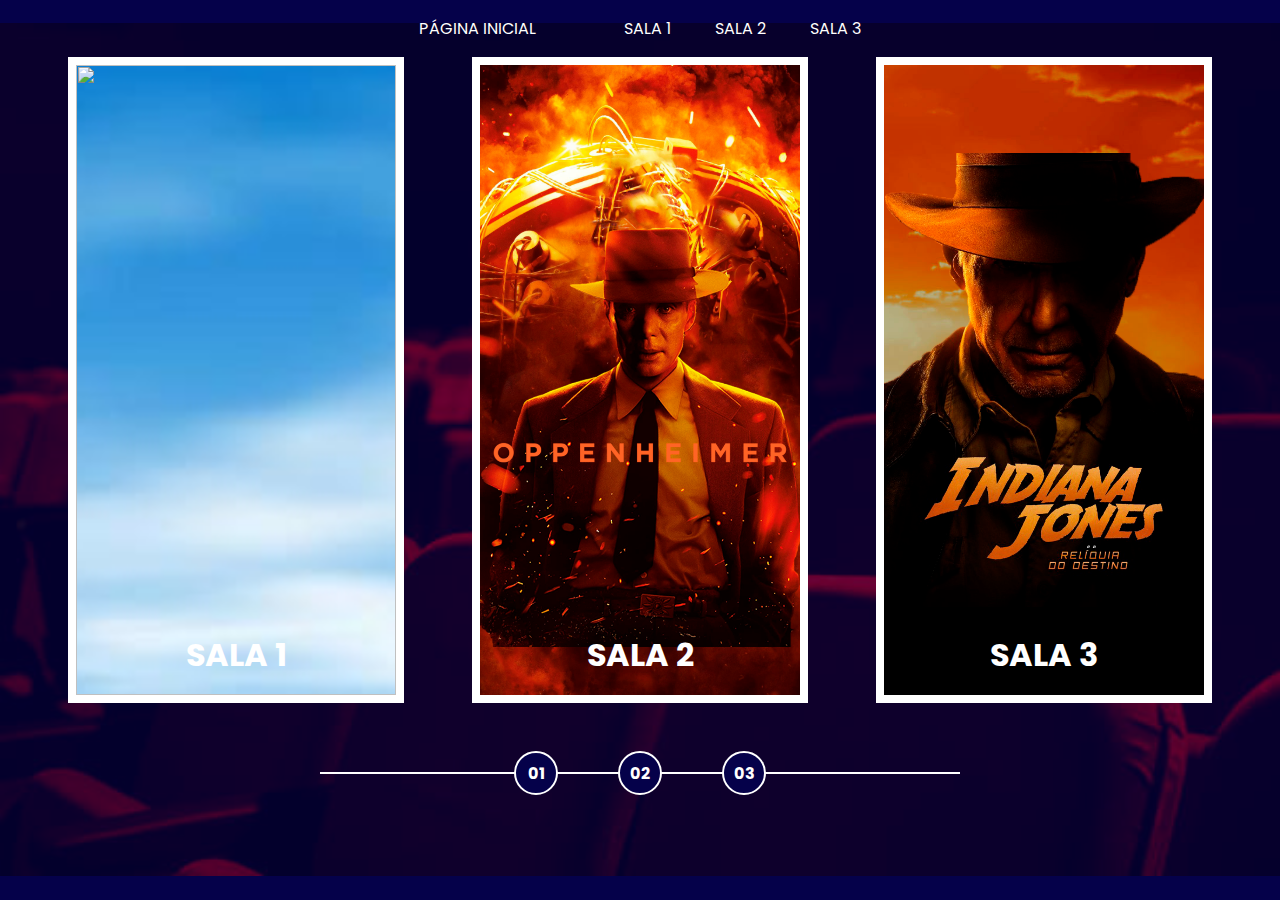
==== index.html @ 41af6b5d "homepage" ====
<!DOCTYPE html>
<html lang="en">

<head>
    <meta charset="UTF-8">
    <meta name="viewport" content="width=device-width, initial-scale=1.0">
    <title>Cine</title>


    <script src="/assets/scripts/card-hover.js"></script>
    <link rel="stylesheet" href="/assets/css/home-page.css">
    <script src="https://kit.fontawesome.com/e6a2ea6cf2.js" crossorigin="anonymous"></script>
</head>

<body>

    <nav class="menu">
        <ul>
            <li class="menu__item">
                <a href="/">Página Inicial</a>
            </li>
            <li class="menu__icon menu__item">
                <i class="fa-solid fa-film fa-beat fa-2xl"></i>
            </li>
            <li class="menu__item">
                <a href="#">Sala 1</a>
            </li>
            <li class="menu__item">
                <a href="#">Sala 2</a>
            </li>
            <li class="menu__item">
                <a href="#">Sala 3</a>
            </li>
        </ul>
    </nav>

    <div class="container">
        <a href="#" class="card" id="cartaz-01">
            <img class="card__background" src="/assets/images/skybg.jpg" alt="">
            <img class="card__image" src="assets/images/barbie.png" alt="">
            <h2 class="card__title">Sala 1</h2>
        </a>
        <a href="#" class="card" id="cartaz-02">
            <img class="card__background" src="/assets/images/oppenheimer-bg.jpg" alt="">
            <img class="card__image" src="assets/images/oppenheimer-poster.png" alt="">
            <h2 class="card__title">Sala 2</h2>
        </a>
        <a href="#" class="card" id="cartaz-03">
            <img class="card__background" src="/assets/images/indiana-bg.jpg" alt="">
            <img class="card__image" src="assets/images/indiana.png" alt="">
            <h2 class="card__title">Sala 3</h2>
        </a>
    </div>

    <div class="controller">
        <div class="controller__button">
            01
        </div>
        <div class="controller__button">
            02
        </div>
        <div class="controller__button">
            03
        </div>
        <div class="controller__line"></div>
    </div>

</body>

</html>
---- assets/css/home-page.css ----
@import url(/assets/css/reset.css);
@import url(/assets/css/global.css);

body {
    background-color: var(--primary-color);
}

body::before {
    content: "";
    background-image: url(/assets/images/bg.jpg);
    background-repeat: no-repeat;
    background-size: 100%;
    background-position: center;
    width: 100%;
    height: 100%;
    position: absolute;
    opacity: 0.4;
    transition: background-image .5s ease-in-out, opacity .5s ease-in-out;
}

.menu {
    padding: 1rem 0;
    width: 100%;
    text-align: center;
    position: relative;
}

.menu__item {
    display: inline-block;
    text-transform: uppercase;
    margin: 0 1.25rem;
}

.container {
    position: relative;
    display: flex;
    align-items: center;
    justify-content: space-evenly;
}

.card {
    border: 0.5rem solid white;
    width: calc(100% / 3 -8%);
    height: 70vh;
    width: 25vw;
    position: relative;
    transition: filter .5s ease-in-out;
}

.card h2 {
    margin-bottom: 5%;
}

.card__background {
    width: 100%;
    height: 100%;
    object-fit: cover;
    position: absolute;
    opacity: 1;
    transition: opacity 1s ease-in-out;
}

.card__image {
    width: 100%;
    height: 100%;
    object-fit: contain;
    position: relative;
    transition: 1s ease-in-out;
}


.card__title {
    font-size: 2rem;
    text-transform: uppercase;
    text-align: center;
    position: absolute;
    width: 100%;
    bottom: 0;
    transition: bottom 1s ease-in-out, opacity 1s ease-in-out;
}

.controller {
    position: relative;
    display: flex;
    justify-content: center;
    align-items: center;
    margin-top: 3rem;
}

.controller__button {
    display: flex;
    align-items: center;
    justify-content: center;
    width: 2.5rem;
    height: 2.5rem;
    border: 2px solid white;
    border-radius: 50%;
    background-color: var(--primary-color);
    text-align: center;
    font-size: 1rem;
    font-weight: bold;
    cursor: pointer;
    z-index: 1;
    transition: transform 0.3s ease-in-out;
}

.controller__button:hover {
    transform: scale(1.2);
}

.controller__button:nth-child(2) {
    margin: 0 3.75rem;
}

.controller__line {
    background-color: white;
    width: 50%;
    height: 2px;
    position: absolute;
}

/* Animação Hover */

.card--hovered .card__background {
    cursor: pointer;
    opacity: 0;
}
.card--hovered .card__image {
    transform: scale(1.1);
    filter: drop-shadow(30px 10px 4px rgba(0, 0, 0, .5));
}

body#cartaz-01-hovered::before {
    background-image: url(/assets/images/skybg.jpg);
}

body#cartaz-02-hovered::before {
    background-image: url(/assets/images/oppenheimer-bg.jpg);
    object-fit: contain;
}

body#cartaz-03-hovered::before {
    background-image: url(/assets/images/indiana-bg.jpg);
    object-fit: cover;
}

body[id^="cartaz"]::before {
    opacity: 1;
}

body[id^="cartaz"] .card:not(.card--hovered) {
    filter: grayscale(100%);
}

.card--hovered .card__title {
    bottom: 20%;
    opacity: 0;
}
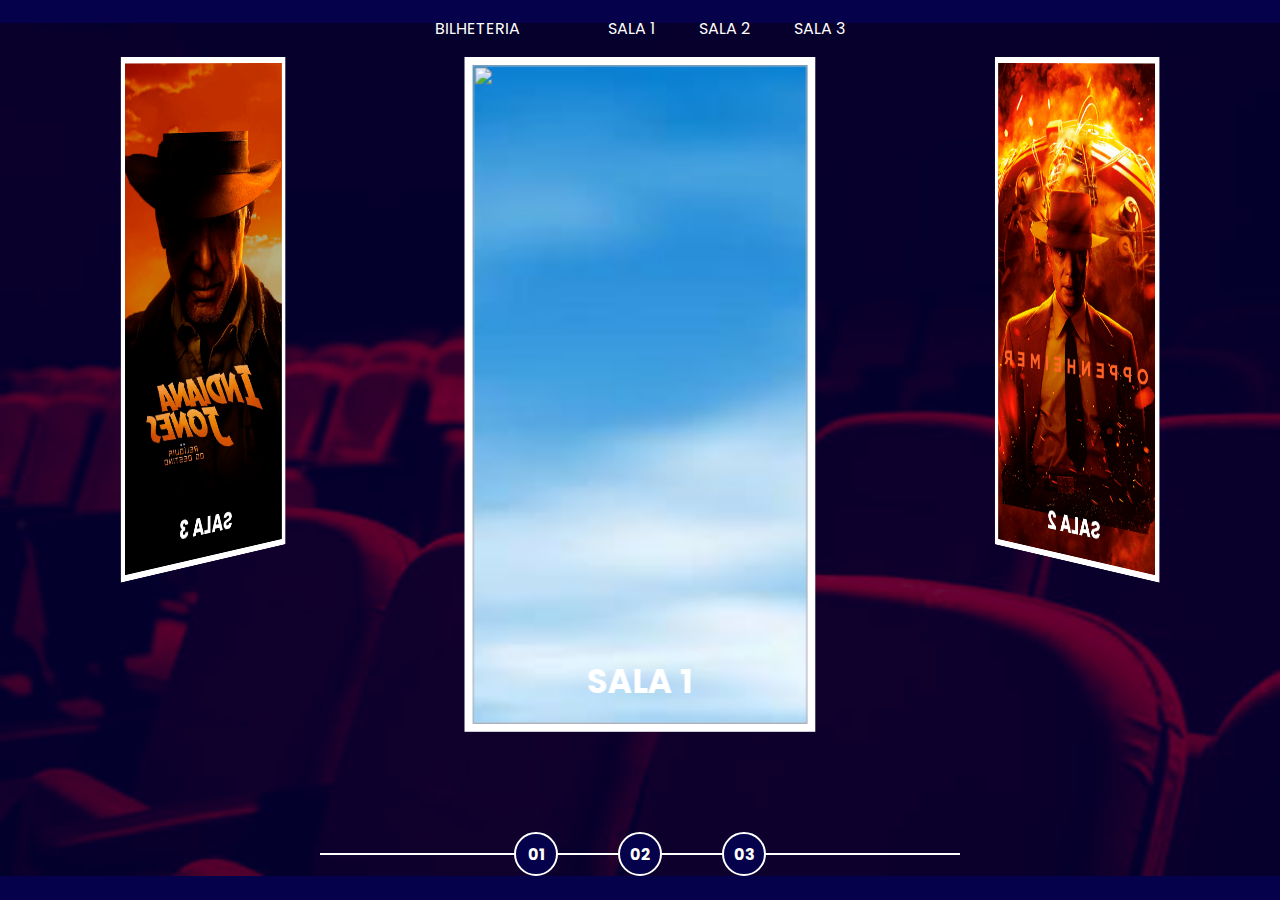
==== commit daa00b48: "cine v0.1" ====
--- a/index.html
+++ b/index.html
@@ -7,59 +7,63 @@
     <title>Cine</title>
 
 
-    <script src="/assets/scripts/card-hover.js"></script>
+    <script src="/assets/scripts/script.js"></script>
     <link rel="stylesheet" href="/assets/css/home-page.css">
     <script src="https://kit.fontawesome.com/e6a2ea6cf2.js" crossorigin="anonymous"></script>
 </head>
 
 <body>
 
+
     <nav class="menu">
         <ul>
             <li class="menu__item">
-                <a href="/">Página Inicial</a>
+                <a href="/">Bilheteria</a>
             </li>
             <li class="menu__icon menu__item">
                 <i class="fa-solid fa-film fa-beat fa-2xl"></i>
             </li>
             <li class="menu__item">
-                <a href="#">Sala 1</a>
+                <a href="./pages/sala1/sala1.html">Sala 1</a>
             </li>
             <li class="menu__item">
-                <a href="#">Sala 2</a>
+                <a href="./pages/sala2/sala2.html">Sala 2</a>
             </li>
             <li class="menu__item">
-                <a href="#">Sala 3</a>
+                <a href="./pages/sala3/sala3.html">Sala 3</a>
             </li>
         </ul>
     </nav>
 
     <div class="container">
-        <a href="#" class="card" id="cartaz-01">
-            <img class="card__background" src="/assets/images/skybg.jpg" alt="">
-            <img class="card__image" src="assets/images/barbie.png" alt="">
-            <h2 class="card__title">Sala 1</h2>
-        </a>
-        <a href="#" class="card" id="cartaz-02">
-            <img class="card__background" src="/assets/images/oppenheimer-bg.jpg" alt="">
-            <img class="card__image" src="assets/images/oppenheimer-poster.png" alt="">
-            <h2 class="card__title">Sala 2</h2>
-        </a>
-        <a href="#" class="card" id="cartaz-03">
-            <img class="card__background" src="/assets/images/indiana-bg.jpg" alt="">
-            <img class="card__image" src="assets/images/indiana.png" alt="">
-            <h2 class="card__title">Sala 3</h2>
-        </a>
+        <div class="cards-carousel" style="transform: translateZ(-40vw) rotateY(0deg);">
+            <a href="#" class="card" id="cartaz-01">
+                <img class="card__background" src="/assets/images/skybg.jpg" alt="">
+                <img class="card__image" src="assets/images/barbie.png" alt="">
+                <h2 class="card__title">Sala 1</h2>
+            </a>
+            <a href="#" class="card" id="cartaz-02">
+                <img class="card__background" src="/assets/images/oppenheimer-bg.jpg" alt="">
+                <img class="card__image" src="assets/images/oppenheimer-poster.png" alt="">
+                <h2 class="card__title">Sala 2</h2>
+            </a>
+            <a href="#" class="card" id="cartaz-03">
+                <img class="card__background" src="/assets/images/indiana-bg.jpg" alt="">
+                <img class="card__image" src="assets/images/indiana.png" alt="">
+                <h2 class="card__title">Sala 3</h2>
+            </a>
+        </div>
     </div>
 
+
     <div class="controller">
-        <div class="controller__button">
+        <div id="1" onclick="selectCarouselItem(this)" class="controller__button ">  <!-- controller__button--active --> 
             01
         </div>
-        <div class="controller__button">
+        <div id="2" onclick="selectCarouselItem(this)" class="controller__button">
             02
         </div>
-        <div class="controller__button">
+        <div id="3" onclick="selectCarouselItem(this)" class="controller__button">
             03
         </div>
         <div class="controller__line"></div>
--- a/assets/css/home-page.css
+++ b/assets/css/home-page.css
@@ -36,16 +36,30 @@
     display: flex;
     align-items: center;
     justify-content: space-evenly;
+    perspective: 3000px;
 }
 
 .card {
     border: 0.5rem solid white;
-    width: calc(100% / 3 -8%);
+    width: calc(100vw / 3 -10%);
     height: 70vh;
     width: 25vw;
-    position: relative;
+    position: absolute;
     transition: filter .5s ease-in-out;
 }
+
+.card:nth-child(1) {
+    transform: rotateY(0deg) translateZ(50vw);
+}
+
+.card:nth-child(2) {
+    transform: rotateY(120deg) translateZ(50vw);
+}
+
+.card:nth-child(3) {
+    transform: rotateY(240deg) translateZ(50vw);
+}
+
 
 .card h2 {
     margin-bottom: 5%;
@@ -80,11 +94,13 @@
 }
 
 .controller {
-    position: relative;
+    position: absolute;
     display: flex;
     justify-content: center;
     align-items: center;
     margin-top: 3rem;
+    bottom: 1.5rem;
+    width: 100%;
 }
 
 .controller__button {
@@ -110,6 +126,13 @@
 
 .controller__button:nth-child(2) {
     margin: 0 3.75rem;
+}
+
+.controller__button--active {
+    background-color: white;
+    color: var(--primary-color);
+    border: 0.1875rem solid var(--primary-color);
+    outline: 0.125rem solid white;
 }
 
 .controller__line {
@@ -155,4 +178,11 @@
 .card--hovered .card__title {
     bottom: 20%;
     opacity: 0;
+}
+
+.cards-carousel {
+    display: flex;
+    justify-content: center;
+    transform-style: preserve-3d;
+    transition: transform 0.4s ease-in;
 }